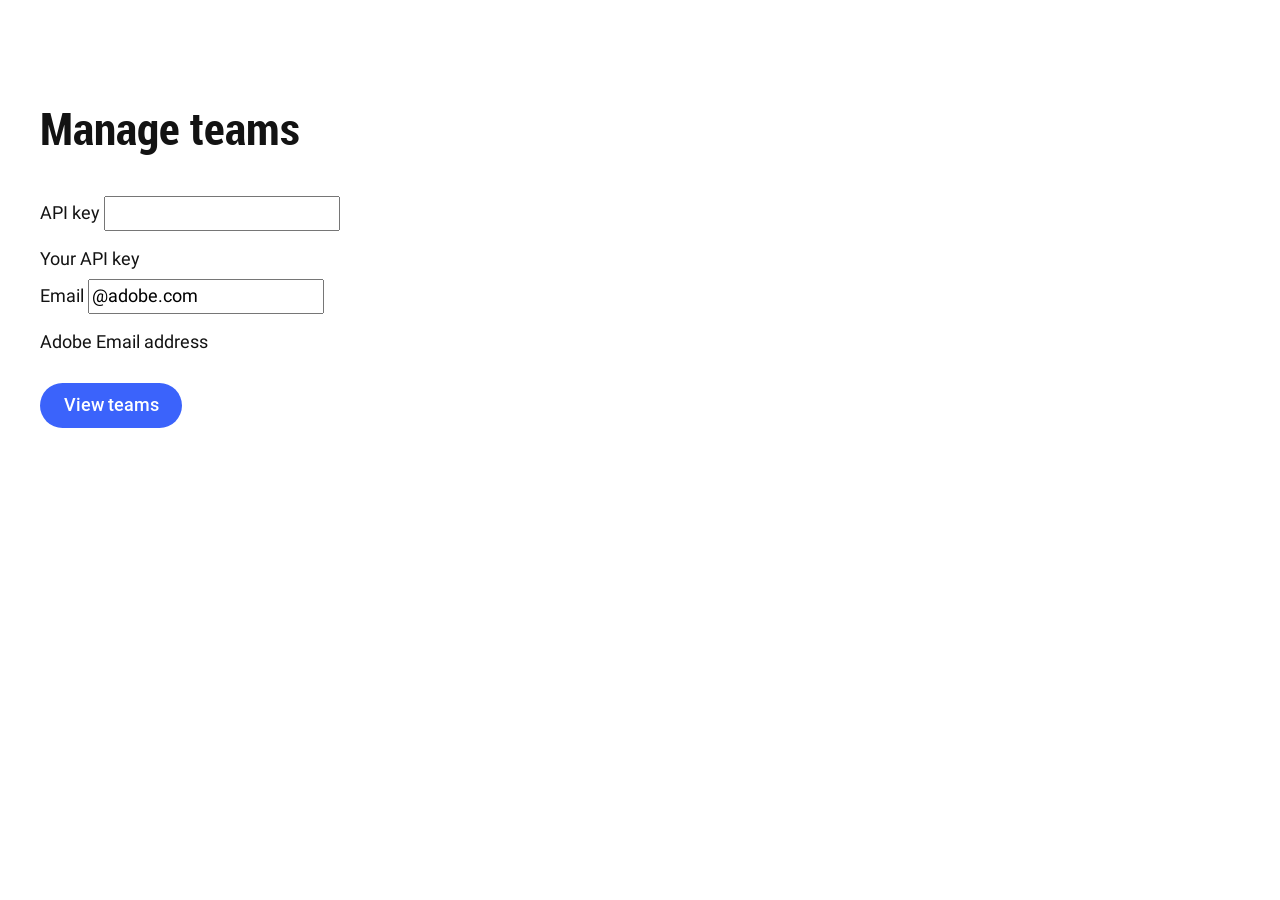
==== slack-admin/index.html @ 02bcaa2b "add teams-admin" ====
<!DOCTYPE html>
<html lang="en">

<head>
  <meta charset="UTF-8">
  <meta name="viewport" content="width=device-width, initial-scale=1.0">
  <title>Site Admin</title>
  <script src="/scripts/aem.js" type="module"></script>
  <script src="/scripts/scripts.js" type="module"></script>
  <link rel="stylesheet" href="/styles/styles.css" />
  <script src="/slack-admin/teams.js" type="module"></script>
  <link rel="stylesheet" href="/slack-admin/teams.css" />
</head>

<body class="teams-admin">
  <header></header>
  <main>
    <!-- TITLE -->
    <div>
      <h1>Manage teams</h1>
    </div>

    <!-- TEAMS FORM -->
    <div>
      <form>
        <div class="form-field">
          <label for="key">API key</label>
          <input name="key" id="key" required />
          <div class="field-help-text">
            <p>Your API key</p>
          </div>
        </div>
        <div class="form-field">
          <label for="email">Email</label>
          <input name="email" id="email" required />
          <div class="field-help-text">
            <p>Adobe Email address</p>
          </div>
        </div>
        <p class="button-wrapper">
          <button type="click" id="myteams" class="button">View teams</button>
        </p>
      </form>
    </div>

    <!-- TEAMS CONTAINER -->
    <div id="teams-container">
    </div>

  </main>
  <footer></footer>
</body>

</html>
---- styles/styles.css ----
/*
 * Copyright 2020 Adobe. All rights reserved.
 * This file is licensed to you under the Apache License, Version 2.0 (the "License");
 * you may not use this file except in compliance with the License. You may obtain a copy
 * of the License at http://www.apache.org/licenses/LICENSE-2.0
 *
 * Unless required by applicable law or agreed to in writing, software distributed under
 * the License is distributed on an "AS IS" BASIS, WITHOUT WARRANTIES OR REPRESENTATIONS
 * OF ANY KIND, either express or implied. See the License for the specific language
 * governing permissions and limitations under the License.
 */

:root {
  /* colors */
  --background-color: white;
  --light-color: #f8f8f8;
  --dark-color: #505050;
  --text-color: #131313;
  --link-color: #3b63fb;
  --link-hover-color: #1d3ecf;

  /* fonts */
  --body-font-family: roboto, roboto-fallback, sans-serif;
  --heading-font-family: roboto-condensed, roboto-condensed-fallback, sans-serif;

  /* body sizes */
  --body-font-size-m: 22px;
  --body-font-size-s: 19px;
  --body-font-size-xs: 17px;

  /* heading sizes */
  --heading-font-size-xxl: 55px;
  --heading-font-size-xl: 44px;
  --heading-font-size-l: 34px;
  --heading-font-size-m: 27px;
  --heading-font-size-s: 24px;
  --heading-font-size-xs: 22px;

  /* nav height */
  --nav-height: 64px;
}

/* fallback fonts */
@font-face {
  font-family: roboto-condensed-fallback;
  size-adjust: 88.82%;
  src: local('Arial');
}

@font-face {
  font-family: roboto-fallback;
  size-adjust: 99.529%;
  src: local('Arial');
}

@media (width >= 900px) {
  :root {
    /* body sizes */
    --body-font-size-m: 18px;
    --body-font-size-s: 16px;
    --body-font-size-xs: 14px;

    /* heading sizes */
    --heading-font-size-xxl: 45px;
    --heading-font-size-xl: 36px;
    --heading-font-size-l: 28px;
    --heading-font-size-m: 22px;
    --heading-font-size-s: 20px;
    --heading-font-size-xs: 18px;
  }
}

body {
  display: none;
  margin: 0;
  background-color: var(--background-color);
  color: var(--text-color);
  font-family: var(--body-font-family);
  font-size: var(--body-font-size-m);
  line-height: 1.6;
}

body.appear {
  display: block;
}

header {
  height: var(--nav-height);
}

header .header,
footer .footer {
  visibility: hidden;
}

header .header[data-block-status="loaded"],
footer .footer[data-block-status="loaded"] {
  visibility: visible;
}

h1,
h2,
h3,
h4,
h5,
h6 {
  margin-top: 0.8em;
  margin-bottom: 0.25em;
  font-family: var(--heading-font-family);
  font-weight: 600;
  line-height: 1.25;
  scroll-margin: 40px;
}

h1 { font-size: var(--heading-font-size-xxl); }
h2 { font-size: var(--heading-font-size-xl); }
h3 { font-size: var(--heading-font-size-l); }
h4 { font-size: var(--heading-font-size-m); }
h5 { font-size: var(--heading-font-size-s); }
h6 { font-size: var(--heading-font-size-xs); }

p,
dl,
ol,
ul,
pre,
blockquote {
  margin-top: 0.8em;
  margin-bottom: 0.25em;
}

code,
pre {
  font-size: var(--body-font-size-s);
}

pre {
  padding: 16px;
  border-radius: 8px;
  background-color: var(--light-color);
  overflow-x: auto;
  white-space: pre;
}

main > div {
  margin: 40px 16px;
}

input,
textarea,
select,
button {
  font: inherit;
}

/* links */
a:any-link {
  color: var(--link-color);
  text-decoration: none;
  overflow-wrap: break-word;
}

a:hover {
  color: var(--link-hover-color);
  text-decoration: underline;
}

/* buttons */
a.button:any-link,
button {
  box-sizing: border-box;
  display: inline-block;
  max-width: 100%;
  margin: 12px 0;
  border: 2px solid transparent;
  border-radius: 2.4em;
  padding: 0.5em 1.2em;
  font-family: var(--body-font-family);
  font-style: normal;
  font-weight: 500;
  line-height: 1.25;
  text-align: center;
  text-decoration: none;
  background-color: var(--link-color);
  color: var(--background-color);
  cursor: pointer;
  overflow: hidden;
  text-overflow: ellipsis;
  white-space: nowrap;
}

a.button:hover,
a.button:focus,
button:hover,
button:focus {
  background-color: var(--link-hover-color);
  cursor: pointer;
}

button:disabled,
button:disabled:hover {
  background-color: var(--light-color);
  cursor: unset;
}

a.button.secondary,
button.secondary {
  background-color: unset;
  border: 2px solid currentcolor;
  color: var(--text-color);
}

main img {
  max-width: 100%;
  width: auto;
  height: auto;
}

.icon {
  display: inline-block;
  height: 24px;
  width: 24px;
}

.icon img {
  height: 100%;
  width: 100%;
}

/* sections */
main > .section {
  margin: 40px 0;
}

main > .section > div {
  max-width: 1200px;
  margin: auto;
  padding: 0 24px;
}

main > .section:first-of-type {
  margin-top: 0;
}

@media (width >= 900px) {
  main > .section > div {
    padding: 0 32px;
  }
}

/* section metadata */
main .section.light,
main .section.highlight {
  background-color: var(--light-color);
  margin: 0;
  padding: 40px 0;
}
---- slack-admin/teams.css ----
@import 'slack-admin/teams-admin.css';

.teams-admin #teams-container {
  padding: 0 var(--horizontal-spacing);
  display: flex;
  justify-content: center;
  flex-direction: column;
}

.teams-admin #teams-container ul {
  display: flex;
  flex-wrap: wrap;
  gap: var(--spacing-s);
  padding: 0;
}

.teams-admin #teams-container ul li {
  border: var(--border-s) solid var(--gray-100);
  list-style: none;
  padding: var(--spacing-m);
}

.teams-admin #teams-container ul li.member {
  background-color: var(--green-100);
}

.teams-admin #teams-container ul li.member.remove {
  background-color: var(--red-100);
}

.teams-admin #teams-container ul li.not-member.add {
  background-color: var(--blue-100);
}

.teams-admin #teams-container ul li p {
  max-width: 200px;
}
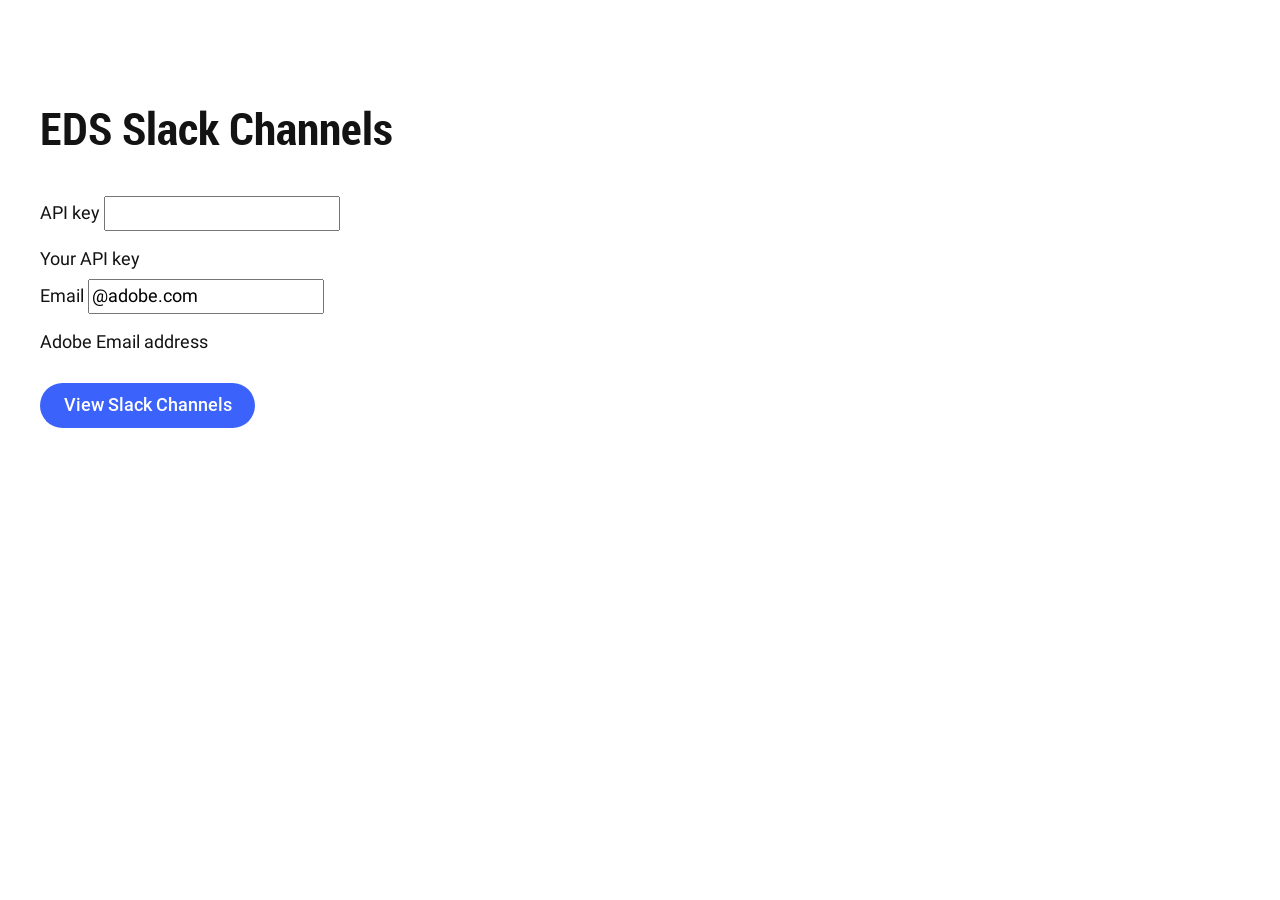
==== commit 17f416b4: "add slack-admin" ====
--- a/slack-admin/index.html
+++ b/slack-admin/index.html
@@ -8,19 +8,19 @@
   <script src="/scripts/aem.js" type="module"></script>
   <script src="/scripts/scripts.js" type="module"></script>
   <link rel="stylesheet" href="/styles/styles.css" />
-  <script src="/slack-admin/teams.js" type="module"></script>
-  <link rel="stylesheet" href="/slack-admin/teams.css" />
+  <script src="/slack-admin/slack.js" type="module"></script>
+  <link rel="stylesheet" href="/slack-admin/slack.css" />
 </head>
 
-<body class="teams-admin">
+<body class="slack-admin">
   <header></header>
   <main>
     <!-- TITLE -->
     <div>
-      <h1>Manage teams</h1>
+      <h1>EDS Slack Channels</h1>
     </div>
 
-    <!-- TEAMS FORM -->
+    <!-- Slack Channels Form -->
     <div>
       <form>
         <div class="form-field">
@@ -38,13 +38,13 @@
           </div>
         </div>
         <p class="button-wrapper">
-          <button type="click" id="myteams" class="button">View teams</button>
+          <button type="click" id="myslackchannels" class="button">View Slack Channels</button>
         </p>
       </form>
     </div>
 
-    <!-- TEAMS CONTAINER -->
-    <div id="teams-container">
+    <!-- Slack Channels Container -->
+    <div id="slack-channels-container">
     </div>
 
   </main>
--- a/slack-admin/slack.css
+++ b/slack-admin/slack.css
@@ -0,0 +1,37 @@
+@import 'slack-admin/slack-admin.css';
+
+.slack-admin #slack-channels-container {
+  padding: 0 var(--horizontal-spacing);
+  display: flex;
+  justify-content: center;
+  flex-direction: column;
+}
+
+.slack-admin #slack-channels-container ul {
+  display: flex;
+  flex-wrap: wrap;
+  gap: var(--spacing-s);
+  padding: 0;
+}
+
+.slack-admin #slack-channels-container ul li {
+  border: var(--border-s) solid var(--gray-100);
+  list-style: none;
+  padding: var(--spacing-m);
+}
+
+.slack-admin #slack-channels-container ul li.member {
+  background-color: var(--green-100);
+}
+
+.slack-admin #slack-channels-container ul li.member.remove {
+  background-color: var(--red-100);
+}
+
+.slack-admin #slack-channels-container ul li.not-member.add {
+  background-color: var(--blue-100);
+}
+
+.slack-admin #slack-channels-container ul li p {
+  max-width: 200px;
+}
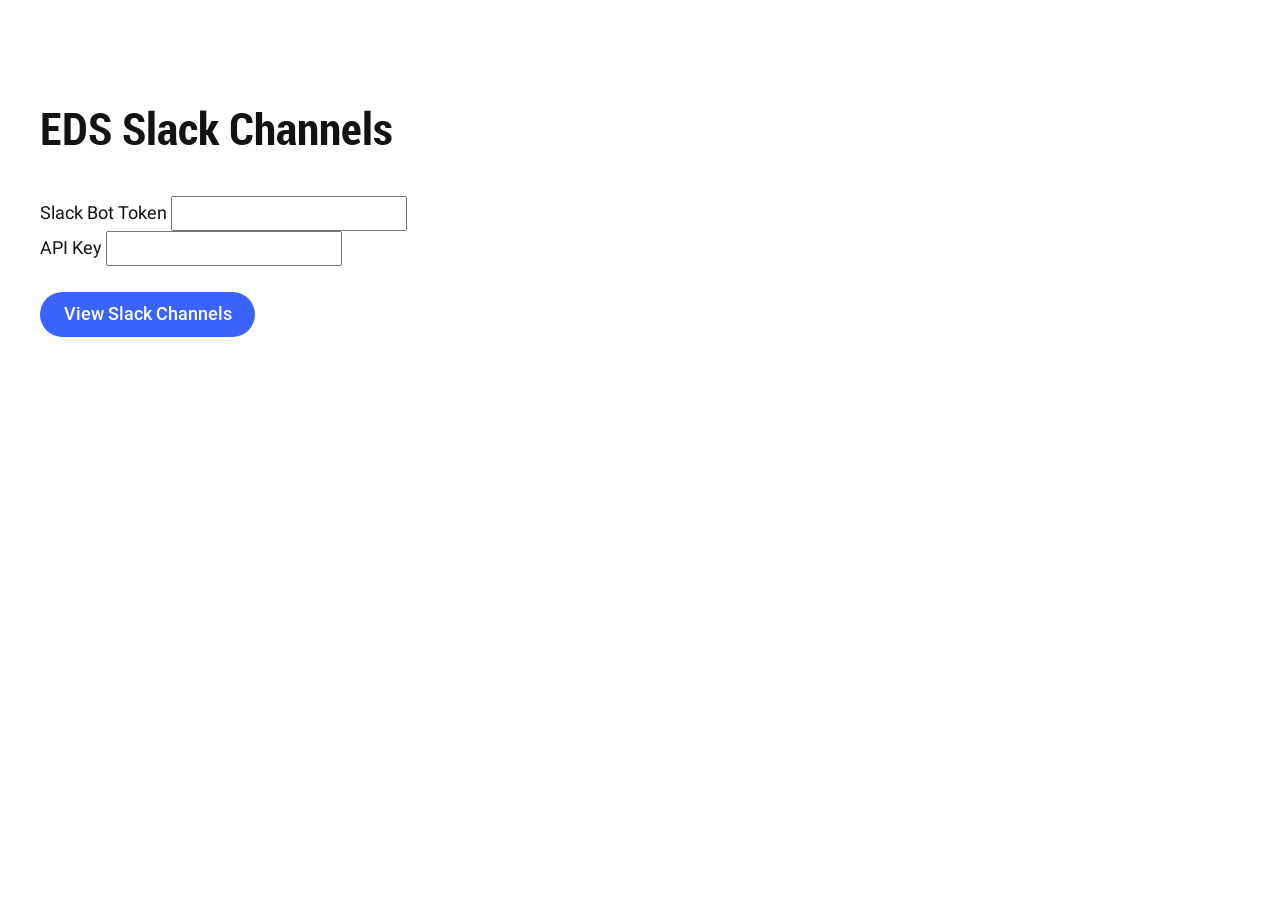
==== commit e05e7c5d: "add slack-admin" ====
--- a/slack-admin/index.html
+++ b/slack-admin/index.html
@@ -4,7 +4,7 @@
 <head>
   <meta charset="UTF-8">
   <meta name="viewport" content="width=device-width, initial-scale=1.0">
-  <title>Site Admin</title>
+  <title>EDS Slack Channels</title>
   <script src="/scripts/aem.js" type="module"></script>
   <script src="/scripts/scripts.js" type="module"></script>
   <link rel="stylesheet" href="/styles/styles.css" />
@@ -24,18 +24,12 @@
     <div>
       <form>
         <div class="form-field">
-          <label for="key">API key</label>
-          <input name="key" id="key" required />
-          <div class="field-help-text">
-            <p>Your API key</p>
-          </div>
+          <label for="slack_token">Slack Bot Token</label>
+          <input name="slack_token" id="slack_token" required />
         </div>
         <div class="form-field">
-          <label for="email">Email</label>
-          <input name="email" id="email" required />
-          <div class="field-help-text">
-            <p>Adobe Email address</p>
-          </div>
+          <label for="api_key">API Key</label>
+          <input name="api_key" id="api_key" required />
         </div>
         <p class="button-wrapper">
           <button type="click" id="myslackchannels" class="button">View Slack Channels</button>
--- a/slack-admin/slack.css
+++ b/slack-admin/slack.css
@@ -1,4 +1,4 @@
-@import 'slack-admin/slack-admin.css';
+@import './slack-admin.css';
 
 .slack-admin #slack-channels-container {
   padding: 0 var(--horizontal-spacing);
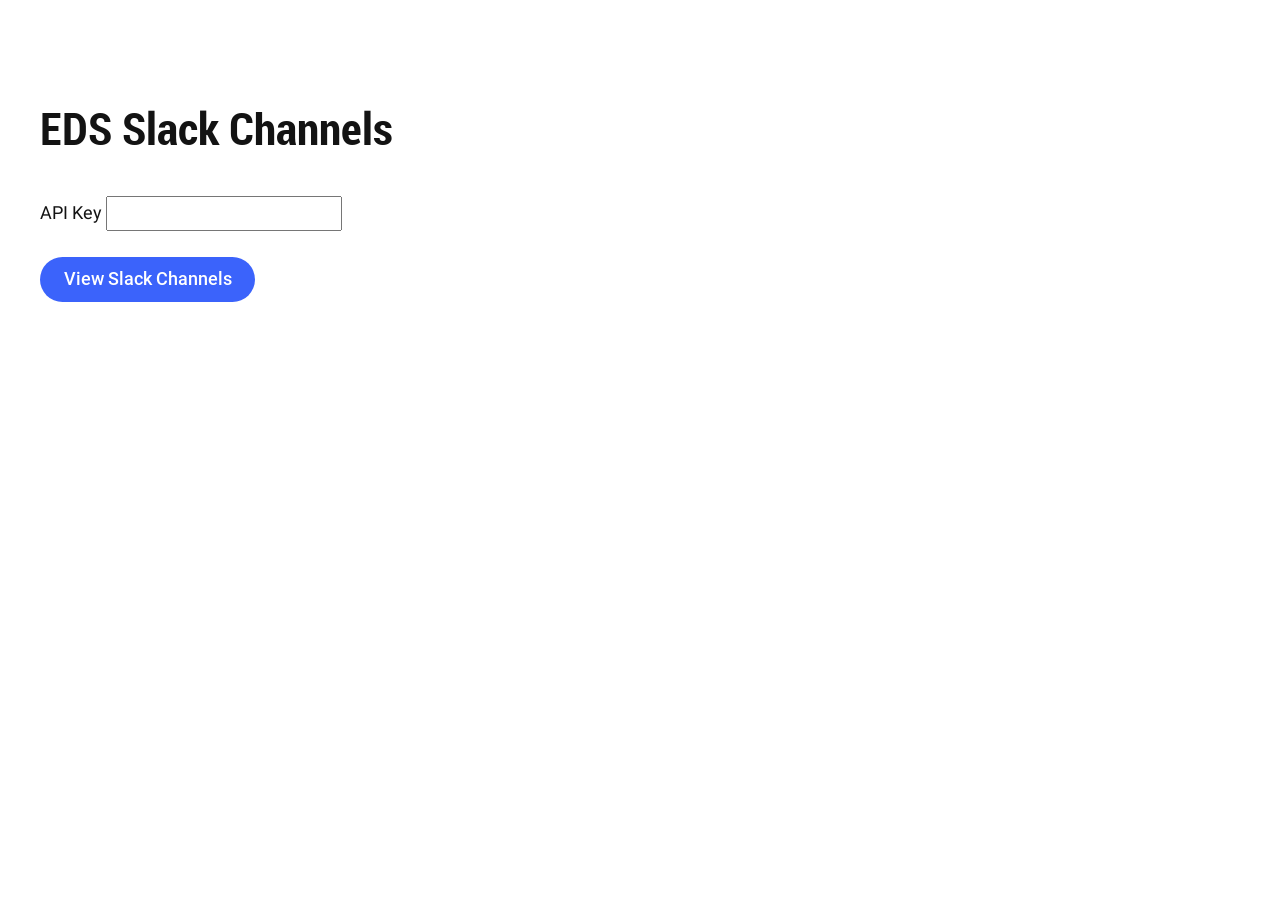
==== commit 03351ec9: "add slack-admin" ====
--- a/slack-admin/index.html
+++ b/slack-admin/index.html
@@ -24,10 +24,6 @@
     <div>
       <form>
         <div class="form-field">
-          <label for="slack_token">Slack Bot Token</label>
-          <input name="slack_token" id="slack_token" required />
-        </div>
-        <div class="form-field">
           <label for="api_key">API Key</label>
           <input name="api_key" id="api_key" required />
         </div>
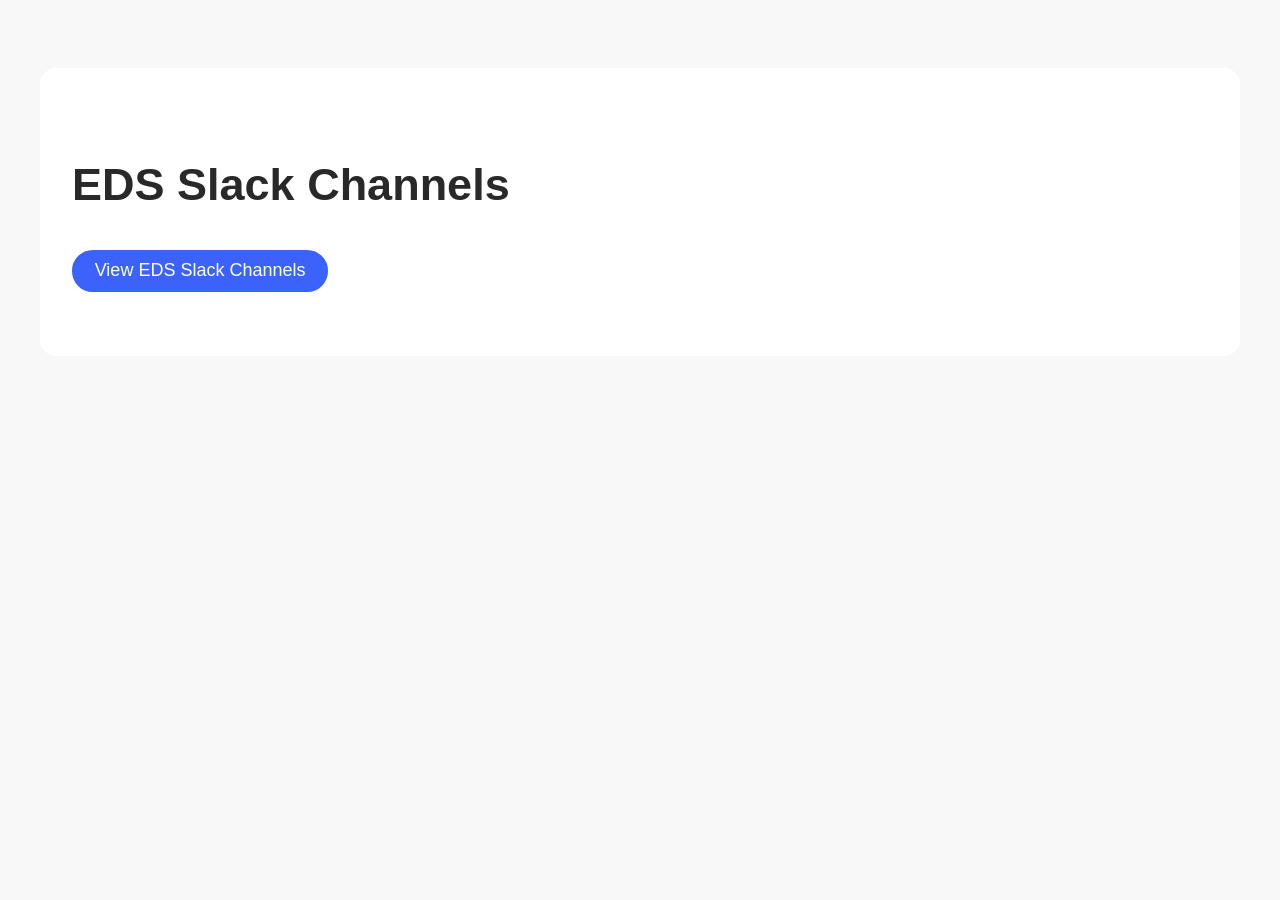
==== commit be4371fd: "remove api key field" ====
--- a/slack-admin/index.html
+++ b/slack-admin/index.html
@@ -22,15 +22,9 @@
 
     <!-- Slack Channels Form -->
     <div>
-      <form>
-        <div class="form-field">
-          <label for="api_key">API Key</label>
-          <input name="api_key" id="api_key" required />
-        </div>
         <p class="button-wrapper">
-          <button type="click" id="myslackchannels" class="button">View Slack Channels</button>
+          <button type="click" id="myslackchannels" class="button">View EDS Slack Channels</button>
         </p>
-      </form>
     </div>
 
     <!-- Slack Channels Container -->
--- a/styles/styles.css
+++ b/styles/styles.css
@@ -1,257 +1,857 @@
 /*
- * Copyright 2020 Adobe. All rights reserved.
- * This file is licensed to you under the Apache License, Version 2.0 (the "License");
- * you may not use this file except in compliance with the License. You may obtain a copy
- * of the License at http://www.apache.org/licenses/LICENSE-2.0
- *
- * Unless required by applicable law or agreed to in writing, software distributed under
- * the License is distributed on an "AS IS" BASIS, WITHOUT WARRANTIES OR REPRESENTATIONS
- * OF ANY KIND, either express or implied. See the License for the specific language
- * governing permissions and limitations under the License.
- */
+* Copyright 2020 Adobe. All rights reserved.
+* This file is licensed to you under the Apache License, Version 2.0 (the "License");
+* you may not use this file except in compliance with the License. You may obtain a copy
+* of the License at http://www.apache.org/licenses/LICENSE-2.0
+*
+* Unless required by applicable law or agreed to in writing, software distributed under
+* the License is distributed on an "AS IS" BASIS, WITHOUT WARRANTIES OR REPRESENTATIONS
+* OF ANY KIND, either express or implied. See the License for the specific language
+* governing permissions and limitations under the License.
+*/
+
+@import url('colors.css');
+@import url('containers.css');
+@import url('typography.css');
 
 :root {
-  /* colors */
-  --background-color: white;
-  --light-color: #f8f8f8;
-  --dark-color: #505050;
-  --text-color: #131313;
-  --link-color: #3b63fb;
-  --link-hover-color: #1d3ecf;
-
-  /* fonts */
-  --body-font-family: roboto, roboto-fallback, sans-serif;
-  --heading-font-family: roboto-condensed, roboto-condensed-fallback, sans-serif;
-
-  /* body sizes */
-  --body-font-size-m: 22px;
-  --body-font-size-s: 19px;
-  --body-font-size-xs: 17px;
-
-  /* heading sizes */
-  --heading-font-size-xxl: 55px;
-  --heading-font-size-xl: 44px;
-  --heading-font-size-l: 34px;
-  --heading-font-size-m: 27px;
-  --heading-font-size-s: 24px;
-  --heading-font-size-xs: 22px;
-
-  /* nav height */
-  --nav-height: 64px;
+    /* layers */
+    --layer-elevated: var(--gray-25);
+    --layer-base: var(--layer-elevated);
+    --layer-depth: var(--gray-50);
+    --layer-pasteboard: var(--gray-100);
+
+    /* colors */
+    --color-background: var(--layer-base);
+    --color-text: var(--gray-800);
+    --color-link: var(--blue-900);
+    --color-link-hover: var(--blue-1000);
+
+    /* fonts */
+    --body-font-family: robotoflex, robotoflex-fallback, sans-serif;
+    --heading-font-family: var(--body-font-family);
+    --code-font-family: robotomono, 'Courier New', monospace;
+
+    /* spacing */
+    --spacing-xxl: var(--spacing-600);
+    --spacing-xl: var(--spacing-500);
+    --spacing-l: var(--spacing-400);
+    --spacing-m: var(--spacing-300);
+    --spacing-s: var(--spacing-200);
+    --spacing-xs: var(--spacing-100);
+
+    /* shadows */
+    --shadow-default: 0 1px 6px 0 var(--transparent-black-300);
+    --shadow-hover: 0 2px 8px 0 var(--transparent-black-300);
+    --shadow-dragged: 0 3px 12px 0 var(--transparent-black-300);
+
+    /* widths and heights */
+    --header-height: 72px;
+    --horizontal-spacing: var(--spacing-l);
+}
+
+@media (width >= 900px) {
+    :root {
+        /* widths and heights */
+        --header-height: 68px;
+        --horizontal-spacing: var(--spacing-xl);
+    }
 }
 
 /* fallback fonts */
 @font-face {
-  font-family: roboto-condensed-fallback;
-  size-adjust: 88.82%;
-  src: local('Arial');
-}
-
-@font-face {
-  font-family: roboto-fallback;
-  size-adjust: 99.529%;
-  src: local('Arial');
+    font-family: robotoflex-fallback;
+    size-adjust: 97.389%;
+    src: local('Arial');
+}
+
+*,
+*::before,
+*::after {
+    box-sizing: border-box;
+}
+
+body {
+    display: none;
+    margin: 0;
+    font-family: var(--body-font-family);
+    font-size: var(--body-size-l);
+    line-height: var(--line-height-m);
+    background-color: var(--layer-depth);
+    color: var(--color-text);
+}
+
+body.appear {
+    display: block;
+}
+
+body[data-modal],
+body[data-scroll='disabled'] {
+    overflow-y: hidden;
+}
+
+header {
+    min-height: var(--header-height);
+    transition: height 0.2s, min-height 0.2s;
+}
+
+main {
+    max-width: 1200px;
+    margin: 0 var(--horizontal-spacing);
+    padding: var(--horizontal-spacing) 0;
+    border-radius: var(--rounding-xl);
+    background-color: var(--color-background);
 }
 
 @media (width >= 900px) {
-  :root {
-    /* body sizes */
-    --body-font-size-m: 18px;
-    --body-font-size-s: 16px;
-    --body-font-size-xs: 14px;
-
-    /* heading sizes */
-    --heading-font-size-xxl: 45px;
-    --heading-font-size-xl: 36px;
-    --heading-font-size-l: 28px;
-    --heading-font-size-m: 22px;
-    --heading-font-size-s: 20px;
-    --heading-font-size-xs: 18px;
-  }
-}
-
-body {
-  display: none;
-  margin: 0;
-  background-color: var(--background-color);
-  color: var(--text-color);
-  font-family: var(--body-font-family);
-  font-size: var(--body-font-size-m);
-  line-height: 1.6;
-}
-
-body.appear {
-  display: block;
-}
-
-header {
-  height: var(--nav-height);
-}
-
-header .header,
-footer .footer {
-  visibility: hidden;
-}
-
-header .header[data-block-status="loaded"],
-footer .footer[data-block-status="loaded"] {
-  visibility: visible;
-}
-
+    main {
+        max-width: calc(100% - (2 * var(--horizontal-spacing)));
+        margin: 0 auto;
+    }
+}
+
+@media (width >= 1264px) {
+    main {
+        max-width: 1200px;
+    }
+}
+
+main[data-canvas] {
+    position: relative;
+    padding-bottom: 0;
+}
+
+main > .canvas {
+    display: none;
+    border-top: var(--border-m) solid var(--layer-pasteboard);
+    padding: 1px 0;
+    background-color: var(--layer-pasteboard);
+}
+
+main[data-canvas] > .canvas {
+    display: block;
+}
+
+@media (width >= 1200px) {
+    main[data-canvas] {
+        max-width: calc(100vw - (2 * var(--horizontal-spacing)));
+        min-height: calc(100dvh - (2.2 * var(--header-height)));
+        padding-right: calc(100vw - 340px - (2 * var(--horizontal-spacing)));
+        padding-bottom: var(--horizontal-spacing);
+    }
+
+    main[data-canvas] > .canvas {
+        position: absolute;
+        inset: 0;
+        left: 340px;
+        right: 0;
+        max-width: unset;
+        margin-top: 0;
+        border-top: 0;
+        border-left: var(--border-m) solid var(--layer-pasteboard);
+        border-radius: 0 var(--rounding-xl) var(--rounding-xl) 0 !important;
+        overflow-y: auto;
+    }
+}
+
+/* modals */
+dialog {
+    position: fixed;
+    width: calc(100% - (2 * var(--horizontal-spacing)));
+    max-width: 875px;
+    border: 0;
+    border-radius: var(--rounding-xl);
+    padding: calc(44px + (2 * var(--border-l))) 0 0;
+    overscroll-behavior: none;
+}
+
+dialog > div {
+    max-height: calc(100dvh - 44px - (2 * var(--horizontal-spacing)));
+    padding: 0 var(--horizontal-spacing) var(--horizontal-spacing);
+    overflow-y: auto;
+}
+
+dialog button.close-modal {
+    position: absolute;
+    top: var(--border-l);
+    right: var(--border-l);
+    width: 44px;
+    height: 44px;
+    border-color: transparent;
+    border-radius: 0 var(--rounding-xl) 0 0;
+    padding: 0;
+    background-color: transparent;
+    color: var(--color-text);
+}
+
+dialog::backdrop {
+    background-color: var(--transparent-black-600);
+}
+
+table {
+    width: 100%;
+    border-collapse: collapse;
+}
+
+/* sections */
+main > .section {
+    max-width: 1200px;
+    margin: var(--spacing-500) 0;
+}
+
+main > .section > div {
+    margin: var(--horizontal-spacing) auto;
+    padding: 0 var(--horizontal-spacing);
+}
+
+main > .section:first-of-type {
+    margin-top: 0;
+    border-top-left-radius: var(--rounding-xl);
+    border-top-right-radius: var(--rounding-xl);
+}
+
+main > .section:last-of-type {
+    margin-bottom: 0;
+    border-bottom-left-radius: var(--rounding-xl);
+    border-bottom-right-radius: var(--rounding-xl);
+}
+
+/* section metadata */
+main .section.light,
+main .section.dark {
+    padding: var(--horizontal-spacing) 0;
+}
+
+main .section.light {
+    background-color: var(--gray-100);
+}
+
+main .section.dark {
+    background-color: var(--gray-600);
+    color: var(--gray-25);
+}
+
+/* images and icons */
+p.img-wrapper {
+    margin: 0;
+    line-height: 0;
+}
+
+img,
+figure {
+    display: block;
+    width: 100%;
+    height: auto;
+    margin: 0;
+}
+
+.icon svg,
+.icon img {
+    width: 1em;
+    height: 1em;
+    fill: currentcolor;
+    color: currentcolor;
+}
+
+i.symbol {
+    box-sizing: border-box;
+    display: inline-block;
+    position: relative;
+    width: 1em;
+    height: 1em;
+    vertical-align: middle;
+    transform: translateY(-0.05em);
+}
+
+i.symbol::before,
+i.symbol::after {
+    content: '';
+    position: absolute;
+}
+
+i.symbol.symbol-chevron::before {
+    top: calc(50% - (1ch / 4));
+    left: 50%;
+    transform: translate(-50%, -50%) rotate(45deg);
+    width: 1ch;
+    height: 1ch;
+    border: var(--border-m) solid currentcolor;
+    border-top-color: transparent;
+    border-left-color: transparent;
+    border-radius: var(--border-m);
+    transition: transform 0.2s;
+}
+
+i.symbol.symbol-expand::before,
+i.symbol.symbol-expand::after {
+    top: 50%;
+}
+
+i.symbol.symbol-expand::before {
+    left: 0.2ch;
+    border: 0.5ch solid currentcolor;
+    border-right-color: transparent;
+    border-bottom-color: transparent;
+    width: 1ch;
+    height: 1ch;
+    transform: translateY(-50%) rotate(-45deg);
+}
+
+i.symbol.symbol-expand::after {
+    right: 0.2ch;
+    border: 0.5ch solid currentcolor;
+    border-left-color: transparent;
+    border-bottom-color: transparent;
+    width: 1ch;
+    height: 1ch;
+    transform: translateY(-50%) rotate(45deg);
+}
+
+i.symbol.symbol-close {
+    width: 22px;
+    height: 22px;
+    border: 2px solid transparent;
+    border-radius: 40px
+}
+
+i.symbol.symbol-close::after,
+i.symbol.symbol-close::before {
+    width: 16px;
+    height: 2px;
+    background: currentcolor;
+    transform: rotate(45deg);
+    border-radius: 5px;
+    top: 8px;
+    left: 1px;
+}
+
+i.symbol.symbol-close::after {
+    transform: rotate(-45deg)
+}
+
+i.symbol.symbol-loading {
+    border: var(--border-m) solid;
+    border-radius: 50%;
+}
+
+i.symbol.symbol-loading::after {
+    inset: calc(-1 * var(--border-m));
+    border: inherit;
+    border-right-color: var(--color-link);
+    border-radius: inherit;
+    animation: loading 1.5s ease-in-out infinite;
+}
+
+@keyframes loading {
+    from {
+        transform: rotate(0deg)
+    }
+
+    to {
+        transform: rotate(360deg)
+    }
+}
+
+.status-light::before {
+    content: '';
+    display: inline-block;
+    height: 0.5em;
+    width: 0.5em;
+    margin-right: 0.9ch;
+    border-radius: 50%;
+    transform: translateY(-0.1em);
+    background-color: currentcolor;
+}
+
+/* typography */
 h1,
 h2,
 h3,
 h4,
 h5,
 h6 {
-  margin-top: 0.8em;
-  margin-bottom: 0.25em;
-  font-family: var(--heading-font-family);
-  font-weight: 600;
-  line-height: 1.25;
-  scroll-margin: 40px;
-}
-
-h1 { font-size: var(--heading-font-size-xxl); }
-h2 { font-size: var(--heading-font-size-xl); }
-h3 { font-size: var(--heading-font-size-l); }
-h4 { font-size: var(--heading-font-size-m); }
-h5 { font-size: var(--heading-font-size-s); }
-h6 { font-size: var(--heading-font-size-xs); }
+    margin-top: 1.125em;
+    margin-bottom: 0.25em;
+    scroll-margin: 1em;
+    font-family: var(--heading-font-family);
+    font-weight: var(--weight-extrabold);
+    line-height: var(--line-height-l);
+}
+
+h1 {
+    font-size: var(--heading-size-xxl);
+}
+
+h2 {
+    font-size: var(--heading-size-xl);
+}
+
+h3 {
+    font-size: var(--heading-size-l);
+}
+
+h4 {
+    font-size: var(--heading-size-m);
+}
+
+h5 {
+    font-size: var(--heading-size-s);
+}
+
+h6 {
+    font-size: var(--heading-size-xs);
+}
 
 p,
-dl,
 ol,
 ul,
+dl,
 pre,
 blockquote {
-  margin-top: 0.8em;
-  margin-bottom: 0.25em;
-}
-
+    margin-top: 0.75em;
+    margin-bottom: 0.75em;
+}
+
+pre,
 code,
+kbd,
+samp,
+var {
+    font-family: var(--code-font-family);
+    font-size: var(--body-size-m);
+}
+
 pre {
-  font-size: var(--body-font-size-s);
-}
-
-pre {
-  padding: 16px;
-  border-radius: 8px;
-  background-color: var(--light-color);
-  overflow-x: auto;
-  white-space: pre;
-}
-
-main > div {
-  margin: 40px 16px;
-}
-
+    border-radius: var(--rounding-l);
+    padding: var(--spacing-m);
+    background-color: var(--layer-depth);
+    overflow-x: auto;
+}
+
+pre::-webkit-scrollbar {
+    height: 24px;
+}
+
+pre::-webkit-scrollbar-thumb {
+    background-color: var(--gray-500);
+    border: 8px solid var(--layer-depth);
+    border-radius: 12px;
+}
+
+pre::-webkit-scrollbar-thumb:hover {
+    background-color: var(--gray-600);
+}
+
+code,
+kbd,
+samp,
+var {
+    border-radius: var(--rounding-s);
+    padding: 0 0.25em;
+    background-color: var(--layer-depth);
+}
+
+.detail {
+    margin-top: 1.125em;
+    margin-bottom: 0.25em;
+    line-height: var(--line-height-m);
+}
+
+/* links */
+a:any-link {
+    color: var(--color-link);
+    text-decoration: underline;
+    transition: color 0.2s;
+}
+
+a:hover {
+    color: var(--color-link-hover);
+    text-decoration: underline;
+}
+
+a:focus {
+    outline: var(--border-m) solid var(--color-link);
+    outline-offset: var(--border-m);
+}
+
+/* buttons */
+.button-wrapper {
+    display: flex;
+    flex-wrap: wrap;
+    gap: var(--spacing-s);
+}
+
+a.button,
+button.button {
+    display: inline-block;
+    border: var(--border-m) solid var(--color-link);
+    border-radius: 1.15em;
+    padding: 0.4em 1.15em;
+    background-color: var(--color-link);
+    color: var(--color-background);
+    font-size: inherit;
+    font-weight: var(--weight-medium);
+    text-align: center;
+    text-decoration: none;
+    transition: border-color 0.2s, background-color 0.2s, color 0.2s;
+    cursor: pointer;
+}
+
+a.button:hover,
+button.button:hover,
+button.button:focus {
+    border-color: var(--color-link-hover);
+    background-color: var(--color-link-hover);
+    color: var(--color-background);
+    text-decoration: none;
+}
+
+button.button:disabled,
+button.button:disabled:hover,
+button.button:disabled:focus {
+    border-color: var(--gray-100);
+    background-color: var(--gray-100);
+    color: var(--gray-400);
+    cursor: not-allowed;
+}
+
+a.button.emphasis,
+button.button.emphasis {
+    border-color: var(--gray-800);
+    background-color: var(--gray-800);
+}
+
+a.button.emphasis:hover,
+button.button.emphasis:hover,
+button.button.emphasis:focus {
+    border-color: var(--gray-900);
+    background-color: var(--gray-900);
+}
+
+a.button.outline,
+button.button.outline {
+    border-color: var(--color-link);
+    background-color: var(--color-background);
+    color: var(--color-link);
+}
+
+a.button.outline:hover,
+button.button.outline:hover,
+button.button.outline:focus {
+    border-color: var(--color-link-hover);
+    background-color: var(--blue-100);
+    color: var(--color-link-hover);
+}
+
+button.button.outline:disabled,
+button.button.outline:disabled:hover,
+button.button.outline:disabled:focus {
+    border-color: var(--gray-100);
+    background-color: var(--color-background);
+    color: var(--gray-400);
+}
+
+a.button.accent,
+button.button.accent {
+    border-color: var(--gray-100);
+    color: var(--color-text);
+    background-color: var(--gray-100);
+}
+
+a.button.accent:hover,
+button.button.accent:hover,
+button.button.accent:focus {
+    border-color: var(--gray-200);
+    background-color: var(--gray-200);
+}
+
+a.button.ghost,
+button.button.ghost {
+    border-color: transparent;
+    background-color: transparent;
+    color: var(--color-text);
+}
+
+a.button.ghost:hover,
+button.button.ghost:hover,
+button.button.ghost:focus {
+    background-color: var(--gray-100);
+}
+
+/* form elements */
 input,
 textarea,
 select,
 button {
-  font: inherit;
-}
-
-/* links */
-a:any-link {
-  color: var(--link-color);
-  text-decoration: none;
-  overflow-wrap: break-word;
-}
-
-a:hover {
-  color: var(--link-hover-color);
-  text-decoration: underline;
-}
-
-/* buttons */
-a.button:any-link,
-button {
-  box-sizing: border-box;
-  display: inline-block;
-  max-width: 100%;
-  margin: 12px 0;
-  border: 2px solid transparent;
-  border-radius: 2.4em;
-  padding: 0.5em 1.2em;
-  font-family: var(--body-font-family);
-  font-style: normal;
-  font-weight: 500;
-  line-height: 1.25;
-  text-align: center;
-  text-decoration: none;
-  background-color: var(--link-color);
-  color: var(--background-color);
-  cursor: pointer;
-  overflow: hidden;
-  text-overflow: ellipsis;
-  white-space: nowrap;
-}
-
-a.button:hover,
-a.button:focus,
-button:hover,
+    max-width: 100%;
+    font: inherit;
+    transition: border-color 0.2s;
+}
+
+input,
+textarea,
+select {
+    width: 100%;
+    border: var(--border-m) solid var(--gray-300);
+    border-radius: var(--rounding-m);
+    padding: 0.4em 0.85em;
+    color: var(--color-text);
+}
+
+button,
+fieldset {
+    appearance: none;
+    margin: 0;
+    border: 0;
+    padding: 0;
+    background-color: transparent;
+}
+
+label,
+legend {
+    display: block;
+    margin-bottom: 0.5em;
+}
+
+label,
+legend,
+.field-help-text,
+.form-error {
+    color: var(--gray-700);
+    font-size: var(--body-size-m);
+}
+
+input:hover,
+textarea:hover,
+select:hover {
+    border-color: var(--gray-400);
+}
+
+input:focus,
+textarea:focus,
+select:focus,
 button:focus {
-  background-color: var(--link-hover-color);
-  cursor: pointer;
-}
-
-button:disabled,
-button:disabled:hover {
-  background-color: var(--light-color);
-  cursor: unset;
-}
-
-a.button.secondary,
-button.secondary {
-  background-color: unset;
-  border: 2px solid currentcolor;
-  color: var(--text-color);
-}
-
-main img {
-  max-width: 100%;
-  width: auto;
-  height: auto;
-}
-
-.icon {
-  display: inline-block;
-  height: 24px;
-  width: 24px;
-}
-
-.icon img {
-  height: 100%;
-  width: 100%;
-}
-
-/* sections */
-main > .section {
-  margin: 40px 0;
-}
-
-main > .section > div {
-  max-width: 1200px;
-  margin: auto;
-  padding: 0 24px;
-}
-
-main > .section:first-of-type {
-  margin-top: 0;
-}
-
-@media (width >= 900px) {
-  main > .section > div {
-    padding: 0 32px;
-  }
-}
-
-/* section metadata */
-main .section.light,
-main .section.highlight {
-  background-color: var(--light-color);
-  margin: 0;
-  padding: 40px 0;
-}
+    outline: var(--border-m) solid var(--color-link);
+    outline-offset: var(--border-m);
+    border-color: var(--color-text);
+    color: var(--gray-900);
+}
+
+input:disabled,
+input:hover:disabled,
+input:focus:disabled,
+textarea:disabled,
+textarea:hover:disabled,
+textarea:focus:disabled,
+select:disabled,
+select:hover:disabled,
+select:focus:disabled {
+    border-color: var(--gray-100);
+    background-color: var(--color-background);
+    color: var(--gray-400);
+}
+
+input[readonly],
+textarea[readonly],
+select[readonly] {
+    border-color: var(--gray-300)
+}
+
+input[readonly]:focus,
+textarea[readonly]:focus,
+select[readonly]:focus {
+    outline: 0;
+}
+
+.form-field.file-field {
+    position: relative;
+    min-height: 320px;
+    border: var(--border-m) dashed var(--gray-300);
+    border-radius: var(--rounding-m);
+    cursor: pointer;
+    transition: border 0.2s;
+}
+
+.form-field.file-field:hover {
+    border: var(--border-m) solid var(--color-link);
+}
+
+input[type='search'] {
+    border-radius: calc(1.6em + (2 * 0.4em));
+}
+
+input[type='checkbox'],
+input[type='radio'] {
+    width: unset;
+}
+
+input[type='file'] {
+    position: absolute;
+    inset: 0;
+    appearance: none;
+    opacity: 0;
+}
+
+input[type='file'] + span {
+    display: flex;
+    align-items: center;
+    justify-content: center;
+    position: absolute;
+    inset: 0;
+    border-radius: var(--rounding-s);
+    padding: var(--spacing-m) var(--horizontal-spacing);
+    background-color: var(--color-background);
+    text-align: center;
+    cursor: pointer;
+    transition: background-color 0.2s;
+}
+
+input[type='file'] + span * {
+    cursor: pointer;
+}
+
+input[type='file'] + span .icon {
+    transition: color 0.2s;
+}
+
+input[type='file'] + span .icon svg,
+input[type='file'] + span .icon img {
+    width: 96px;
+    height: 96px;
+}
+
+input[type='file'] + span p.file-field-title {
+    margin-bottom: 0;
+    font-size: var(--title-size-xxl);
+    font-weight: var(--weight-bold);
+    line-height: var(--title-size-xxl);
+}
+
+input[type='file'] + span p.file-field-text,
+input[type='file'] + span button {
+    margin-top: var(--spacing-75);
+    font-size: var(--title-size-m);
+}
+
+.form-field.file-field:hover input[type='file'] + span {
+    background-color: var(--blue-100);
+}
+
+.form-field.file-field:hover input[type='file'] + span .icon {
+    color: var(--color-link);
+}
+
+input[type='color'] {
+    appearance: none;
+    width: 48px;
+    height: 48px;
+    margin-bottom: var(--spacing-300);
+    border: var(--border-m) solid white;
+    padding: 0;
+    box-shadow: var(--shadow-default);
+    transform: rotate(-45deg);
+}
+
+input[type='color'],
+input[type='color']::-webkit-color-swatch {
+    border-radius: 50% 50% 50% 0;
+}
+
+input[type='color']::-webkit-color-swatch-wrapper {
+    padding: 0;
+}
+
+input[type='color']::-webkit-color-swatch {
+    border: var(--border-m) solid var(--transparent-black-100);
+    border-radius: var(--rounding-m);
+}
+
+input[type='color']:hover,
+input[type='color']:focus {
+    border-color: white;
+    box-shadow: var(--shadow-hover);
+}
+
+/* stylelint-disable-next-line no-descending-specificity */
+input[type='color'] ~ span {
+    box-sizing: content-box;
+    display: block;
+    height: var(--spacing-400);
+    border: var(--border-m) solid var(--transparent-black-100);
+    border-radius: var(--rounding-m);
+    background: linear-gradient(to right, red, yellow, lime, cyan, blue, magenta, red);
+}
+
+.form-field + table,
+table + .form-field,
+.form-field + .form-field {
+    margin-top: var(--spacing-l);
+}
+
+.form-field.picker-field {
+    position: relative;
+}
+
+.form-field.picker-field i.symbol {
+    position: absolute;
+    right: 0.85em;
+    top: calc((var(--body-size-m) * var(--line-height-l)) + 0.5em + 0.4em);
+}
+
+.form-field.picker-field input {
+    border-color: var(--gray-100);
+    background-color: var(--gray-100);
+    cursor: pointer;
+    transition: border-color 0.2s, background-color 0.2s;
+}
+
+.form-field.picker-field input:hover {
+    border-color: var(--gray-200);
+    background-color: var(--gray-200);
+}
+
+.form-field.picker-field input ~ ul {
+    list-style: none;
+    position: absolute;
+    left: 0;
+    right: 0;
+    top: calc(100% + var(--spacing-xs));
+    margin: 0;
+    border-radius: var(--rounding-m);
+    padding: calc(0.4em + var(--border-m));
+    background-color: var(--color-background);
+    box-shadow: var(--shadow-default);
+    z-index: 2;
+}
+
+.form-field.picker-field input[aria-expanded='false'] ~ ul {
+    display: none;
+}
+
+.form-field.picker-field input[aria-expanded='true'] ~ i.symbol::before {
+    transform: translate(-50%, 0%) rotate(-135deg);
+}
+
+.form-field.picker-field input ~ ul li {
+    padding: 0.4em 0;
+    padding-left: 2rem;
+    cursor: pointer;
+}
+
+.form-field.picker-field input ~ ul li:hover {
+    border-radius: var(--rounding-m);
+    background-color: var(--gray-100);
+}
+
+.form-error {
+    margin-top: 0.5em;
+    color: var(--red-900);
+}
+
+.field-help-text {
+    margin-top: 0.5em;
+}
+
+.field-help-text p {
+    margin: 0;
+}
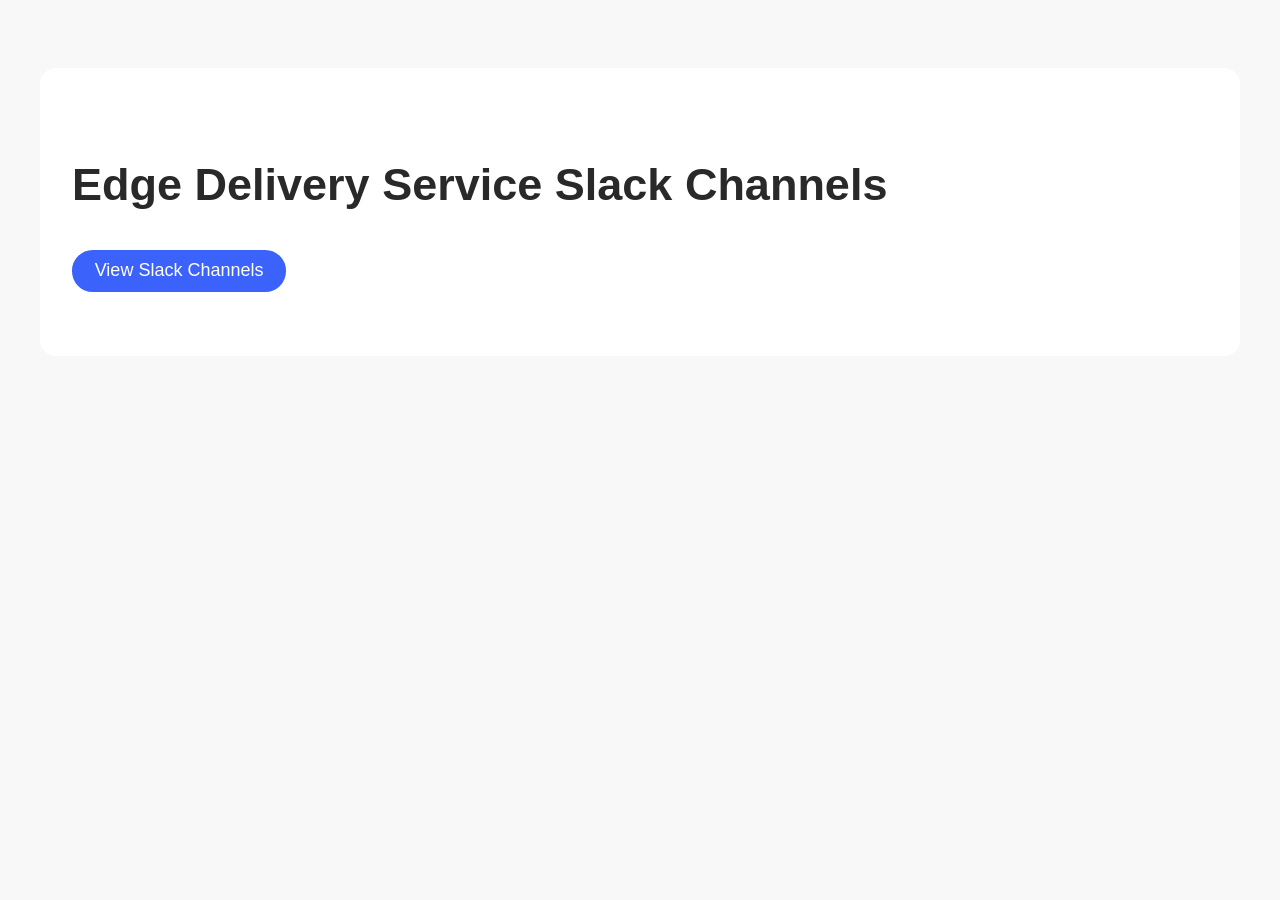
==== commit 98f23b0b: "remove api key field" ====
--- a/slack-admin/index.html
+++ b/slack-admin/index.html
@@ -17,13 +17,13 @@
   <main>
     <!-- TITLE -->
     <div>
-      <h1>EDS Slack Channels</h1>
+      <h1>Edge Delivery Service Slack Channels</h1>
     </div>
 
     <!-- Slack Channels Form -->
     <div>
         <p class="button-wrapper">
-          <button type="click" id="myslackchannels" class="button">View EDS Slack Channels</button>
+          <button type="click" id="myslackchannels" class="button">View Slack Channels</button>
         </p>
     </div>
 
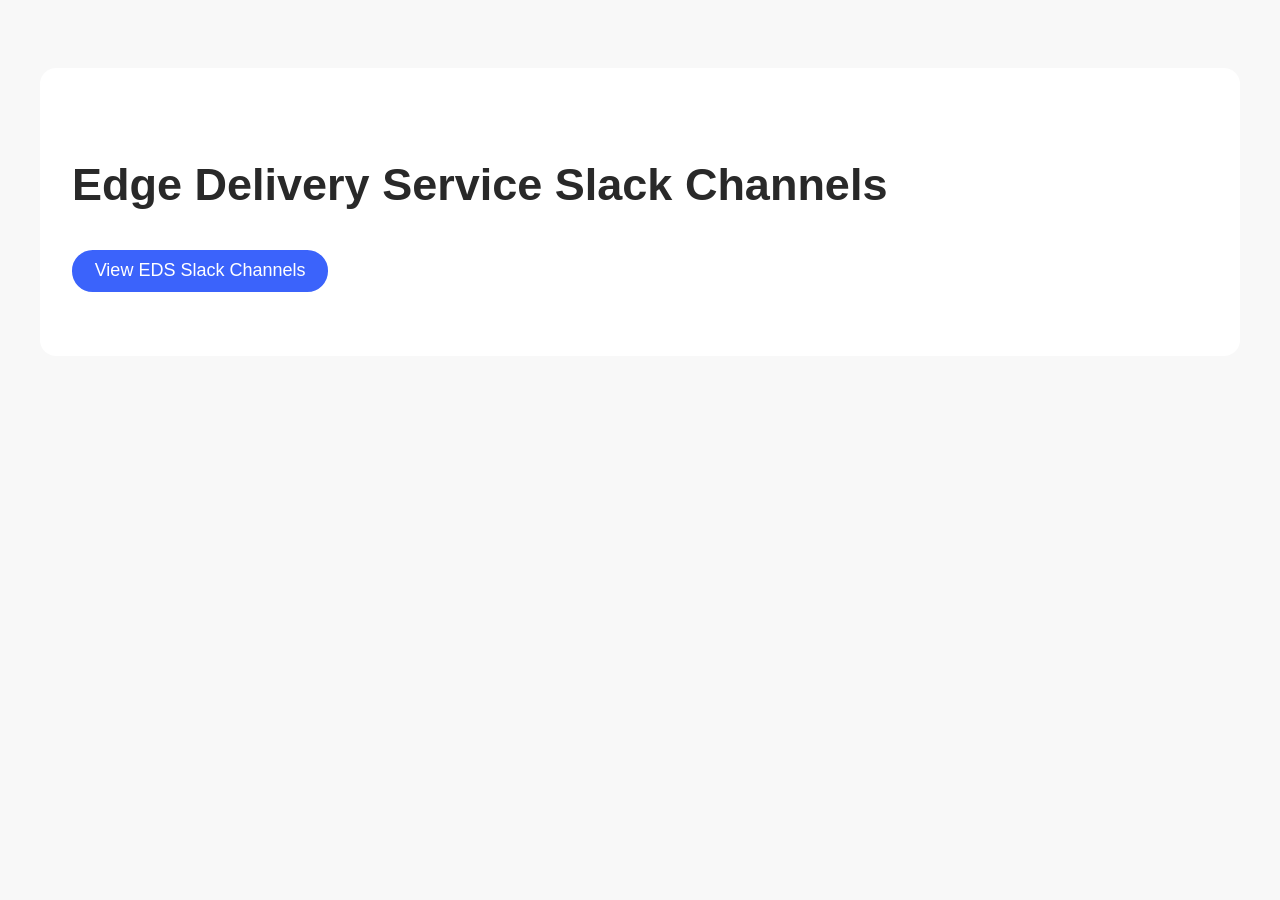
==== commit ccdd240c: "remove api key field" ====
--- a/slack-admin/index.html
+++ b/slack-admin/index.html
@@ -23,7 +23,7 @@
     <!-- Slack Channels Form -->
     <div>
         <p class="button-wrapper">
-          <button type="click" id="myslackchannels" class="button">View Slack Channels</button>
+          <button type="click" id="myslackchannels" class="button">View EDS Slack Channels</button>
         </p>
     </div>
 
